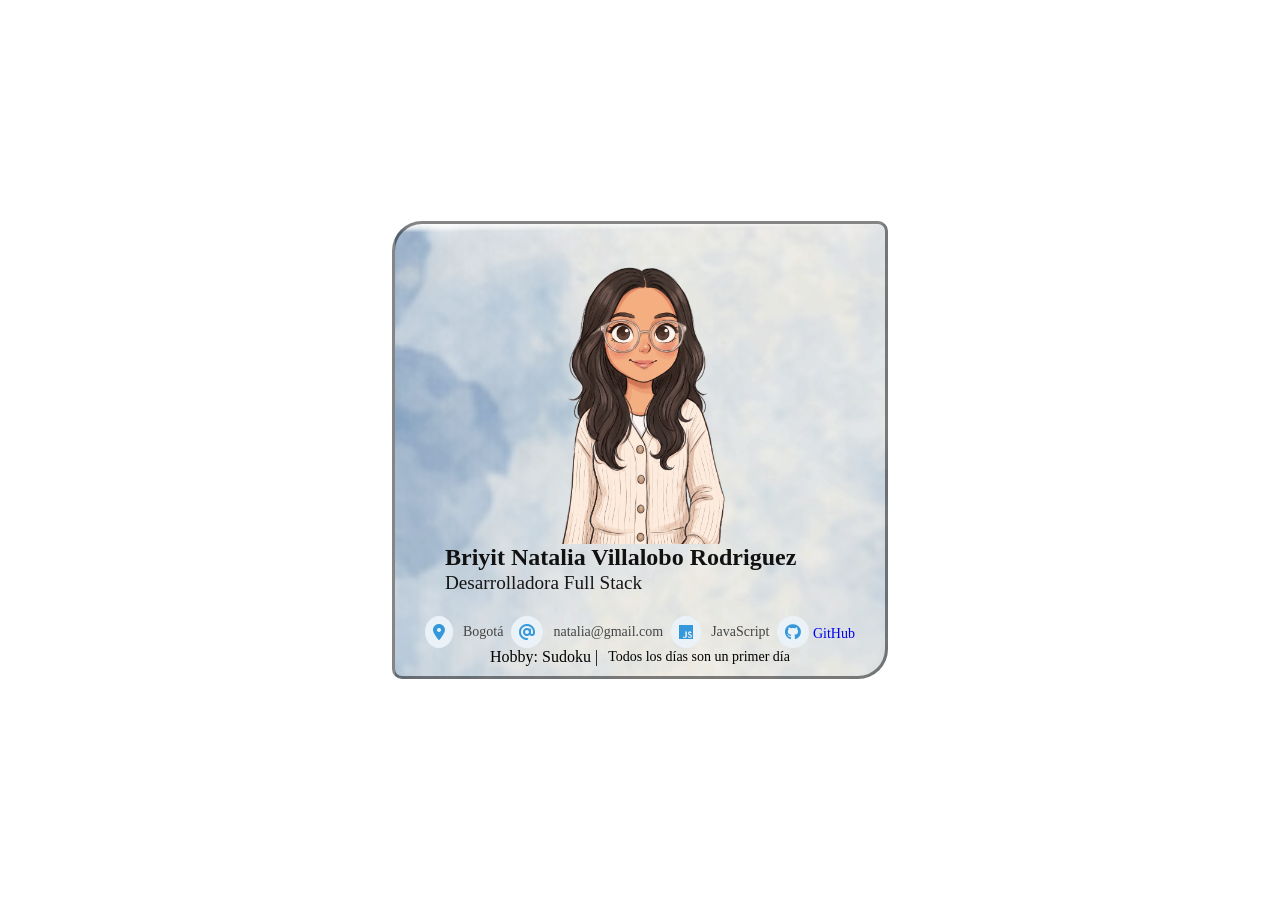
==== index.html @ 1b51c34f "cambio nombre archivo" ====
<!DOCTYPE html>
<html lang="es">

<head>
    <meta charset="UTF-8">
    <meta name="viewport" content="width=device-width, initial-scale=1.0">
    <title>Credencial Web Natalia Villalobos</title>
    <link rel="stylesheet" href="https://cdnjs.cloudflare.com/ajax/libs/font-awesome/6.4.0/css/all.min.css">
    <link rel="stylesheet" href="credencialWeb.css">
</head>

<body>
    <div class="tarjeta">
        <div class="contenedor-foto">
            <img src="./img/perfil.png" alt="Briyit Natalia">
            <div class="text-profesion">
                <h2 class="nombre">Briyit Natalia Villalobo Rodriguez</h2>
                <p class="profesion">Desarrolladora Full Stack</p>
            </div>
        </div>
        <main>
            <div class="informacion">
                <div class="dato-item">
                    <i class="fa-solid fa-location-dot"></i>
                    <span>Bogotá</span>
                </div>
                <div class="dato-item">
                    <i class="fa-solid fa-at"></i>
                    <span>natalia@gmail.com</span>
                </div>
                <div class="dato-item">
                    <i class="fa-brands fa-js"></i>
                    <span>JavaScript</span>
                </div>
                <div class="dato-item">
                    <a href="https://github.com/natalia482">
                        <i class="fa-brands fa-github"></i>
                        <span>GitHub</span>
                    </a>
                </div>
            </div>
            <div class="info-personal">
                <div class="hobby">
                    <span>Hobby: Sudoku |</span>
                </div>
                <div class="frase">
                    <span>Todos los días son un primer día</span>
                </div>
            </div>
        </main>
    </div>
</body>

</html>
---- credencialWeb.css ----
* {
    box-sizing: border-box;
}

body {
    height: 100vh;
    /* Ocupa toda la altura de la pantalla */
    margin: 0;
    display: flex;
    justify-content:center;
    /* Centra horizontalmente */
    align-items: center;
    /* Centra verticalmente */
}

.tarjeta{
    background-image: url("img/fondo.png");
    background-repeat: no-repeat;
    border: solid #0505057c 3px;
    padding: 10px 30px;
    border-radius: 30px 10px;
}

.contenedor-foto{
    padding: 10px 20px;
    /*border: solid #111 1px;*/
    border-radius: 10px 40px;
}

img{
    display: block;
    margin: 0 auto;
    width: 300px;
    height: 300px;
    
}

.text-profesion{
    display: flex;
    flex-direction: column;
}

.nombre {
    font-size: 1.5rem;
    font-weight: bold;
    color: #111;
    margin: 0 0 1px 0;
}

.profesion {
    font-size: 1.2rem;
    color: #161616;
    margin: 0;
}

.informacion {
    display: flex;
    flex-direction: row;
    gap: 8px;
    margin-top: 12px;
}

.dato-item{
    display: flex;
    align-items: center;
    gap: 10px;
    font-size: 14px;
    color: #444;
}

.dato-item a{
    text-decoration: none;
}

.dato-item i{
    font-size: 16px;             /* Tamaño personalizado */
    color: #3498db;              /* Color principal llamativo */
    background-color: #eaf2f8;   /* Fondo sutil circular o cuadrado */
    padding: 8px;                /* Espaciado interno */
    border-radius: 50%;          /* Hace el fondo circular */
    transition: all 0.3s ease;   /* Animación suave */
}

.info-personal{
    display: flex;
    justify-content: center;
    align-items: center;
    gap: 10px;
}

.frase{
    display: flex;
    align-items: center;
    gap: 10px;
    font-size: 14px;
    color: #000000;
}


/*HOVER*/

img:hover{
    width: 400px;
    height: 400px; 
}

.dato-item i:hover {
    background-color: #3498db;
    color: #ffffff;
    transform: scale(1.1);       /* Pequeño zoom al pasar el cursor */
}
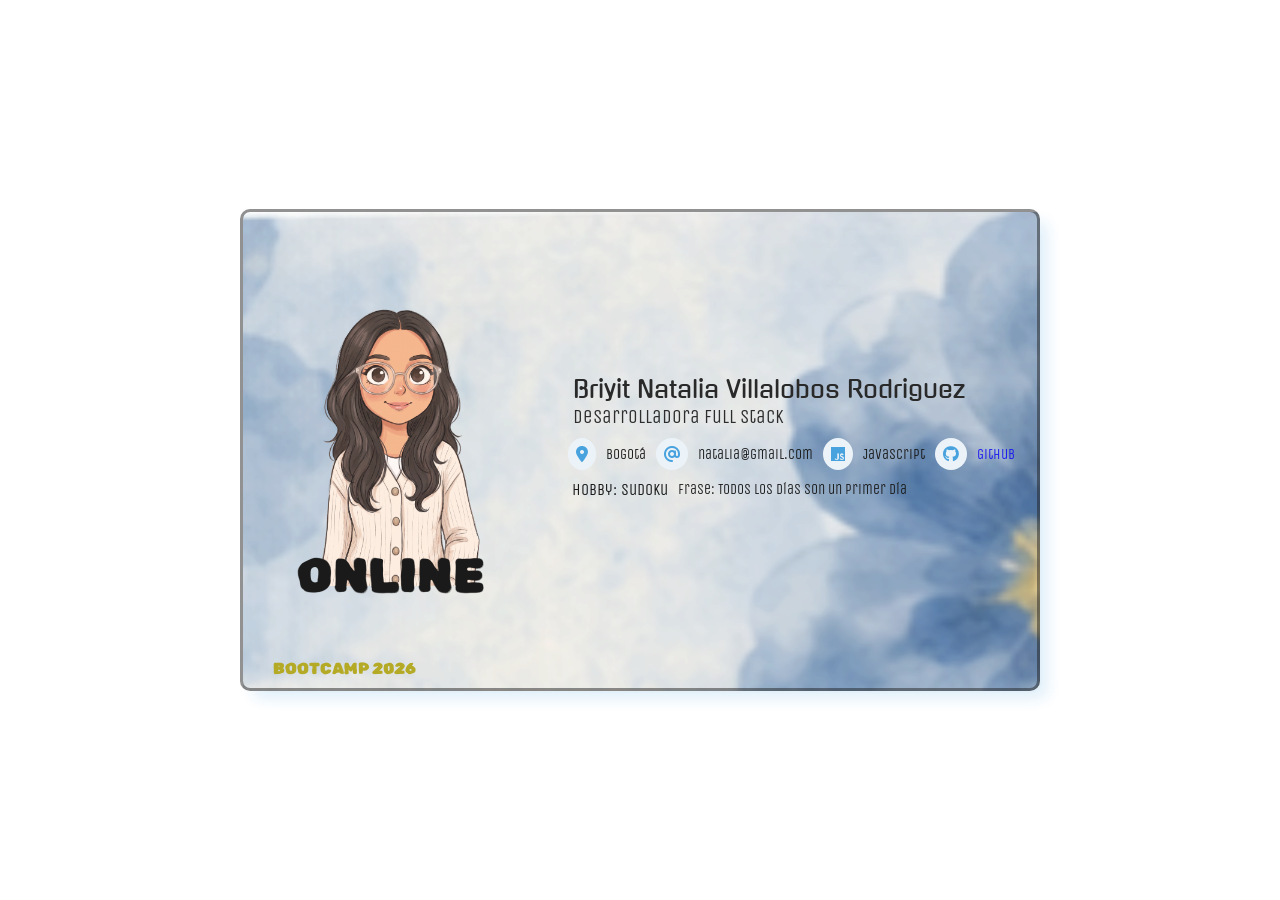
==== commit 76d61bad: "Credencial Web Completa" ====
--- a/index.html
+++ b/index.html
@@ -13,8 +13,9 @@
     <div class="tarjeta">
         <div class="contenedor-foto">
             <img src="./img/perfil.png" alt="Briyit Natalia">
+            <span class="online">ONLINE</span>
             <div class="text-profesion">
-                <h2 class="nombre">Briyit Natalia Villalobo Rodriguez</h2>
+                <h2 class="nombre">Briyit Natalia Villalobos Rodriguez</h2>
                 <p class="profesion">Desarrolladora Full Stack</p>
             </div>
         </div>
@@ -22,30 +23,32 @@
             <div class="informacion">
                 <div class="dato-item">
                     <i class="fa-solid fa-location-dot"></i>
-                    <span>Bogotá</span>
+                    <span> Bogotá</span>
                 </div>
                 <div class="dato-item">
                     <i class="fa-solid fa-at"></i>
-                    <span>natalia@gmail.com</span>
+                    <span> natalia@gmail.com</span>
                 </div>
                 <div class="dato-item">
                     <i class="fa-brands fa-js"></i>
-                    <span>JavaScript</span>
+                    <span> JavaScript</span>
                 </div>
+
                 <div class="dato-item">
-                    <a href="https://github.com/natalia482">
-                        <i class="fa-brands fa-github"></i>
-                        <span>GitHub</span>
-                    </a>
+                    <i class="fa-brands fa-github"></i>
+                    <a href="https://github.com/natalia482"><span> GitHub</span></a>
                 </div>
             </div>
             <div class="info-personal">
                 <div class="hobby">
-                    <span>Hobby: Sudoku |</span>
+                    <span>Hobby: Sudoku  </span>
                 </div>
                 <div class="frase">
-                    <span>Todos los días son un primer día</span>
+                    <span> Frase: Todos los días son un primer día</span>
                 </div>
+            </div>
+            <div class="insignia">
+                <span>BOOTCAMP 2026</span>
             </div>
         </main>
     </div>
--- a/credencialWeb.css
+++ b/credencialWeb.css
@@ -1,3 +1,8 @@
+@import url('https://fonts.googleapis.com/css2?family=Electrolize&family=Erica+One&family=Gugi&family=Unica+One&family=WDXL+Lubrifont+JP+N&display=swap');
+@import url('https://fonts.googleapis.com/css2?family=Electrolize&family=Erica+One&family=Gugi&family=Rubik+Spray+Paint&family=Unica+One&family=WDXL+Lubrifont+JP+N&display=swap');
+@import url('https://fonts.googleapis.com/css2?family=Electrolize&family=Erica+One&family=Gugi&family=Londrina+Shadow&family=Rubik+Spray+Paint&family=Unica+One&family=WDXL+Lubrifont+JP+N&display=swap');
+
+
 * {
     box-sizing: border-box;
 }
@@ -7,37 +12,58 @@
     /* Ocupa toda la altura de la pantalla */
     margin: 0;
     display: flex;
-    justify-content:center;
+    justify-content: center;
     /* Centra horizontalmente */
     align-items: center;
     /* Centra verticalmente */
 }
 
-.tarjeta{
+.tarjeta {
     background-image: url("img/fondo.png");
+    opacity: 0.9;
+    width: 800px;
     background-repeat: no-repeat;
     border: solid #0505057c 3px;
     padding: 10px 30px;
-    border-radius: 30px 10px;
-}
-
-.contenedor-foto{
-    padding: 10px 20px;
-    /*border: solid #111 1px;*/
-    border-radius: 10px 40px;
-}
-
-img{
-    display: block;
-    margin: 0 auto;
-    width: 300px;
-    height: 300px;
+    border-radius: 10px 10px;
+    box-shadow: 10px 10px 15px -3px rgba(52, 152, 219, 0.185);
     
 }
 
-.text-profesion{
+.contenedor-foto {
+    padding: 10px 20px;
+
+}
+
+img {
+    position: relative;
+    top: 54px;
+    right: 48px;
+    width: 300px;
+    height: 300px;
+
+}
+
+.online {
+    position: relative;
+    top: 60px;
+    right: 300px;
+    z-index: 10;
+    font-family: "Rubik Spray Paint", system-ui;
+  font-weight: 400;
+  font-style: normal;
+    font-size: 3rem;
+    color: #000000;
+}
+
+.text-profesion {
+    position: relative;
     display: flex;
     flex-direction: column;
+    bottom: 170px;
+    left:280px;
+
+
 }
 
 .nombre {
@@ -45,67 +71,101 @@
     font-weight: bold;
     color: #111;
     margin: 0 0 1px 0;
+    font-family: "Gugi", sans-serif;
+    font-weight: 400;
+    font-style: normal;
 }
 
 .profesion {
     font-size: 1.2rem;
     color: #161616;
     margin: 0;
+    font-family: "Unica One", sans-serif;
+    font-weight: 400;
+    font-style: normal;
 }
 
 .informacion {
+    position: relative;
+       bottom: 170px;
+    left:295px;
     display: flex;
     flex-direction: row;
-    gap: 8px;
-    margin-top: 12px;
+    font-family: "Unica One", sans-serif;
+    font-weight: 400;
+    font-style: normal;
 }
 
-.dato-item{
+.dato-item {
     display: flex;
     align-items: center;
     gap: 10px;
     font-size: 14px;
-    color: #444;
+    margin-right: 10px;
 }
 
-.dato-item a{
+.dato-item a {
     text-decoration: none;
 }
 
-.dato-item i{
-    font-size: 16px;             /* Tamaño personalizado */
-    color: #3498db;              /* Color principal llamativo */
-    background-color: #eaf2f8;   /* Fondo sutil circular o cuadrado */
-    padding: 8px;                /* Espaciado interno */
-    border-radius: 50%;          /* Hace el fondo circular */
-    transition: all 0.3s ease;   /* Animación suave */
+.dato-item i {
+    font-size: 16px;
+    /* Tamaño personalizado */
+    color: rgb(52, 152, 219);
+    /* Color principal llamativo */
+    background-color: #eaf2f8;
+    /* Fondo sutil circular o cuadrado */
+    padding: 8px;
+    /* Espaciado interno */
+    border-radius: 50%;
+    /* Hace el fondo circular */
+    transition: all 0.3s ease;
+    /* Animación suave */
 }
 
-.info-personal{
+.info-personal {
+    position: relative;
+    bottom: 160px;
+    left:299px;
     display: flex;
-    justify-content: center;
-    align-items: center;
+    flex-direction: row;
     gap: 10px;
+    font-family: "Unica One", sans-serif;
+    font-weight: 400;
+    font-style: normal;
 }
 
-.frase{
+.frase {
     display: flex;
     align-items: center;
     gap: 10px;
     font-size: 14px;
-    color: #000000;
+    color: #030303;
 }
+
+.insignia {
+    position: relative;
+    color: #aca10e;
+ 
+    font-family: "Rubik Spray Paint", system-ui;
+    font-weight: 400;
+    font-style: normal;
+}
+
+
 
 
 /*HOVER*/
 
-img:hover{
-    width: 400px;
-    height: 400px; 
+img:hover {
+    width: 350px;
+    height: 350px;
+    transition: all 0.3s ease;
 }
 
 .dato-item i:hover {
     background-color: #3498db;
     color: #ffffff;
-    transform: scale(1.1);       /* Pequeño zoom al pasar el cursor */
+    transform: scale(1.1);
+    /* Pequeño zoom al pasar el cursor */
 }
